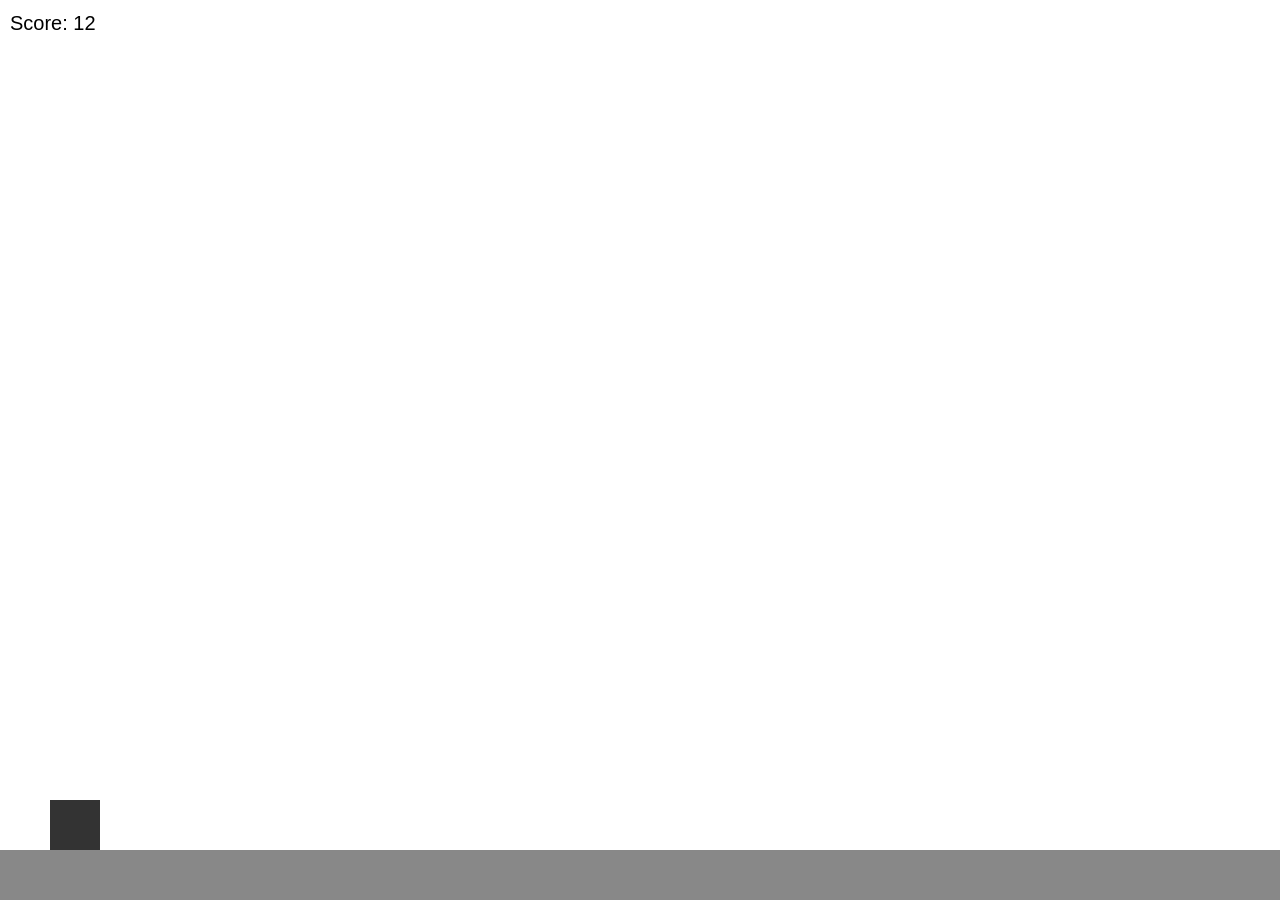
==== index.html @ c6bbb9b3 "21_codeCleanUp" ====
<!DOCTYPE html>
<html lang="en">
<head>
  <meta charset="UTF-8">
  <meta name="viewport" content="width=device-width, initial-scale=1">
  <title>My Runner Game</title>
  <link rel="stylesheet" href="style.css">
  <link rel="manifest" href="manifest.json">
</head>
<body>
  <canvas id="gameCanvas"></canvas>

  <!-- Scoreboard overlay for game over / name submission -->
  <div id="scoreboardOverlay">
    <div class="overlay-content">
      <h2>Game Over</h2>
      <p>Your Score: <span id="finalScore"></span></p>
      <input type="text" id="playerName" maxlength="16" placeholder="Enter your name">
      <br>
      <button id="submitScore">Submit Score</button>
      <button id="playAgain" style="display:none;">Play Again</button>
      <div id="leaderboardContainer" style="display:none;">
        <h3>Leaderboard</h3>
        <ul id="leaderboardList"></ul>
      </div>
    </div>
  </div>

  <script src="game.js"></script>
  <script>
    if ('serviceWorker' in navigator) {
      navigator.serviceWorker.register('sw.js')
        .then(reg => console.log('Service Worker registered', reg))
        .catch(err => console.error('Service Worker registration failed', err));
    }
  </script>
</body>
</html>
---- style.css ----
/* style.css */
html, body {
  margin: 0;
  padding: 0;
  overflow: hidden; /* Prevent scrolling */
  width: 100%;
  height: 100%;
  background-color: #f0f0f0;
}

canvas {
  display: block;
  background: #fff;
  margin: 0 auto;
}

/* Scoreboard overlay styling */
#scoreboardOverlay {
  position: fixed;
  top: 0;
  left: 0;
  width: 100%;
  height: 100%;
  background: rgba(0, 0, 0, 0.5);
  display: none;  /* hidden until game over */
  justify-content: center;
  align-items: center;
  z-index: 1000;
}

.overlay-content {
  background: #fff;
  padding: 20px;
  text-align: center;
  width: 300px;
  border-radius: 8px;
}
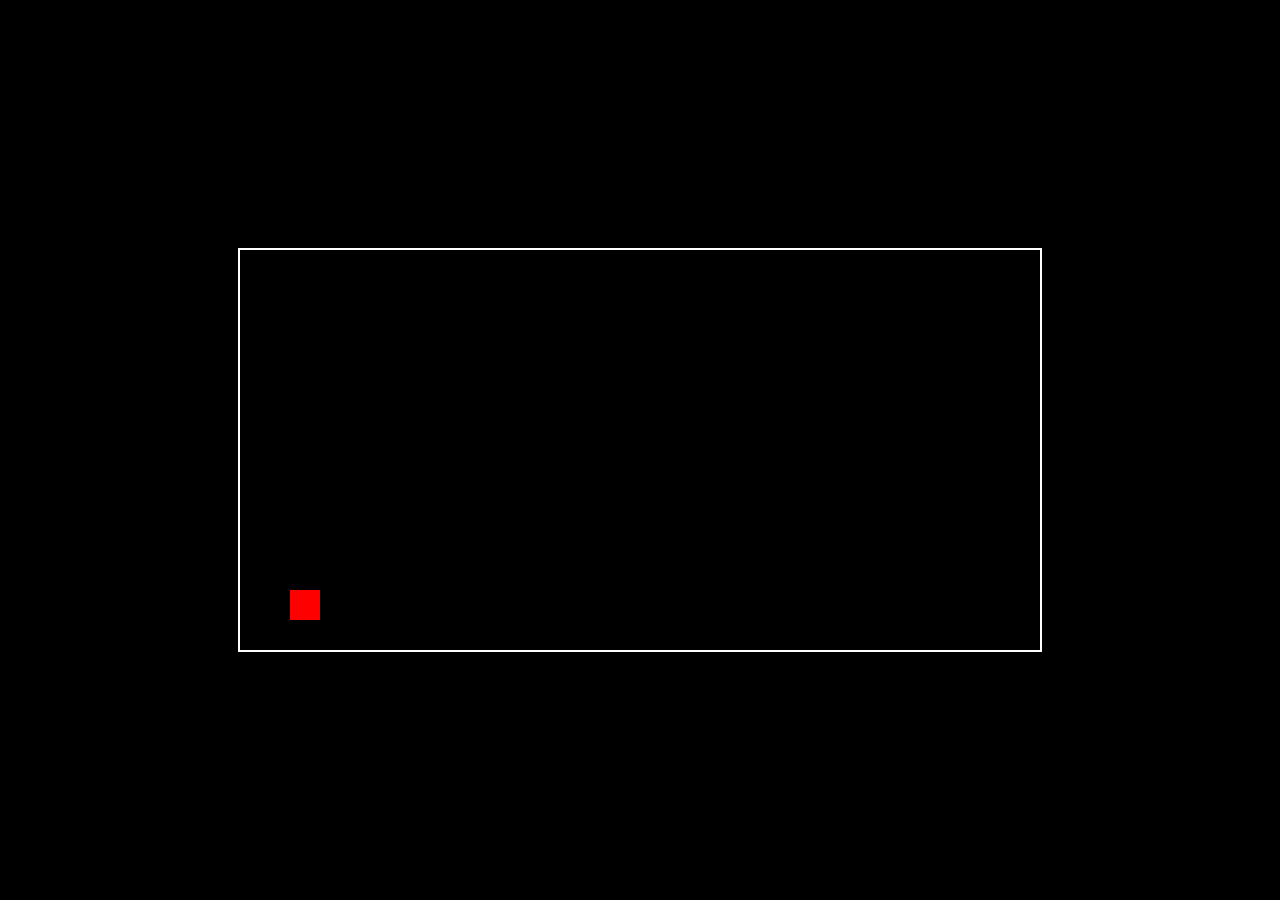
==== commit 2ea7b4e8: "o3.alpha.0" ====
--- a/index.html
+++ b/index.html
@@ -1,38 +1,12 @@
-<!DOCTYPE html>
-<html lang="en">
-<head>
-  <meta charset="UTF-8">
-  <meta name="viewport" content="width=device-width, initial-scale=1">
-  <title>My Runner Game</title>
-  <link rel="stylesheet" href="style.css">
-  <link rel="manifest" href="manifest.json">
-</head>
-<body>
-  <canvas id="gameCanvas"></canvas>
-
-  <!-- Scoreboard overlay for game over / name submission -->
-  <div id="scoreboardOverlay">
-    <div class="overlay-content">
-      <h2>Game Over</h2>
-      <p>Your Score: <span id="finalScore"></span></p>
-      <input type="text" id="playerName" maxlength="16" placeholder="Enter your name">
-      <br>
-      <button id="submitScore">Submit Score</button>
-      <button id="playAgain" style="display:none;">Play Again</button>
-      <div id="leaderboardContainer" style="display:none;">
-        <h3>Leaderboard</h3>
-        <ul id="leaderboardList"></ul>
-      </div>
-    </div>
-  </div>
-
-  <script src="game.js"></script>
-  <script>
-    if ('serviceWorker' in navigator) {
-      navigator.serviceWorker.register('sw.js')
-        .then(reg => console.log('Service Worker registered', reg))
-        .catch(err => console.error('Service Worker registration failed', err));
-    }
-  </script>
-</body>
-</html>
+<!DOCTYPE html>+<html lang="en">+<head>+  <meta charset="UTF-8">+  <title>Nibbles Game - Red Panda Escape</title>+  <link rel="stylesheet" href="css/styles.css">+</head>+<body>+  <canvas id="gameCanvas" width="800" height="400"></canvas>+  <script src="js/main.js"></script>+</body>+</html>
--- a/css/styles.css
+++ b/css/styles.css
@@ -0,0 +1,12 @@
+body {+  margin: 0;+  background-color: #000; /* Black background */+  display: flex;+  justify-content: center;+  align-items: center;+  height: 100vh;+}++canvas {+  border: 2px solid #fff; /* White border around the canvas */+}
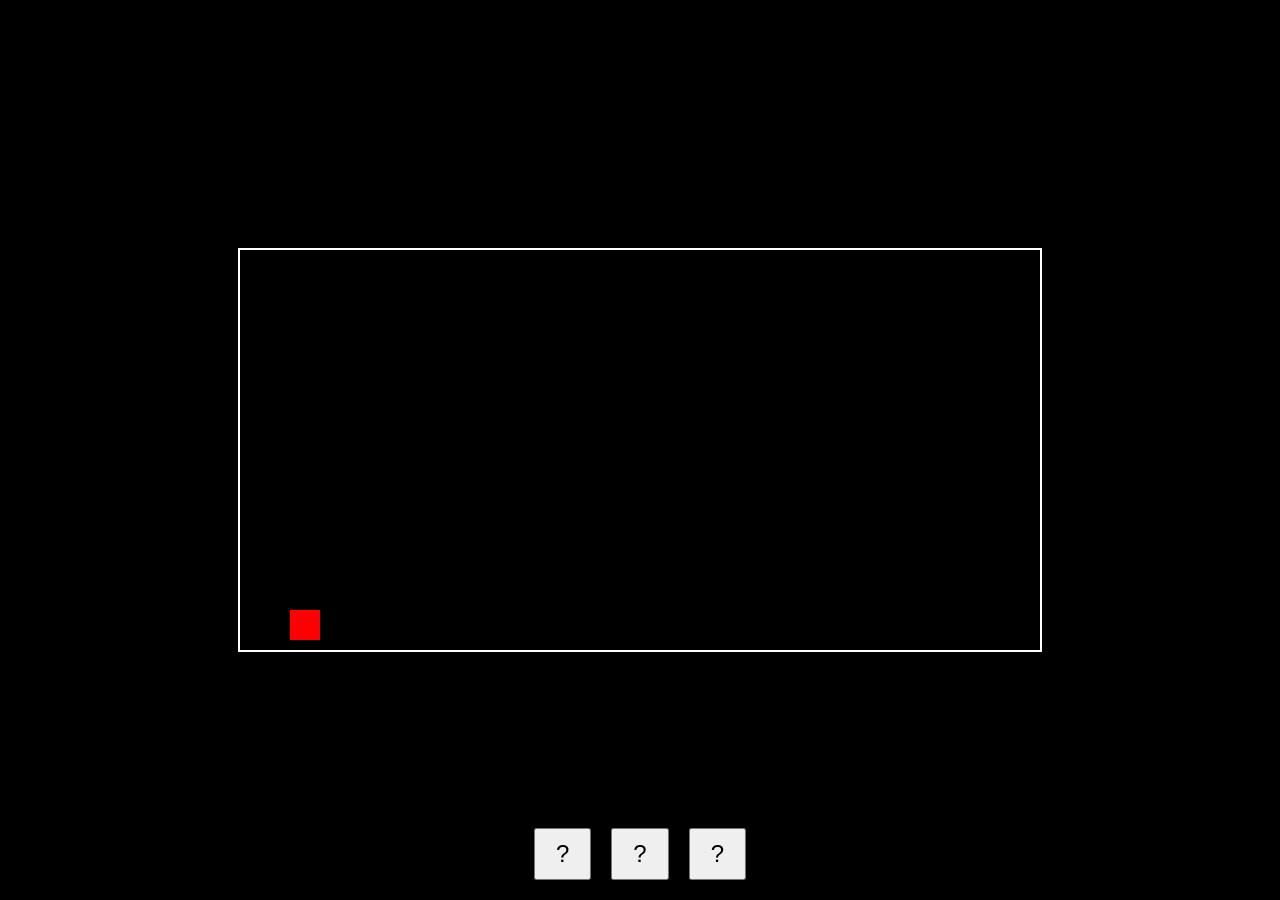
==== commit a7f52276: "o3.alpha.1" ====
--- a/index.html
+++ b/index.html
@@ -3,10 +3,16 @@
 <head>   <meta charset="UTF-8">   <title>Nibbles Game - Red Panda Escape</title>+  <meta name="viewport" content="width=device-width, initial-scale=1, maximum-scale=1, user-scalable=no">   <link rel="stylesheet" href="css/styles.css"> </head> <body>   <canvas id="gameCanvas" width="800" height="400"></canvas>+  <div id="controls">+    <button id="leftBtn">?</button>+    <button id="jumpBtn">?</button>+    <button id="rightBtn">?</button>+  </div>   <script src="js/main.js"></script> </body> </html>
--- a/css/styles.css
+++ b/css/styles.css
@@ -1,12 +1,27 @@
 body {   margin: 0;-  background-color: #000; /* Black background */+  background-color: #000;   display: flex;+  flex-direction: column;   justify-content: center;   align-items: center;   height: 100vh; }  canvas {-  border: 2px solid #fff; /* White border around the canvas */+  border: 2px solid #fff; }++#controls {+  position: fixed;+  bottom: 20px;+  left: 50%;+  transform: translateX(-50%);+  display: flex;+  gap: 20px;+}++#controls button {+  font-size: 24px;+  padding: 10px 20px;+}
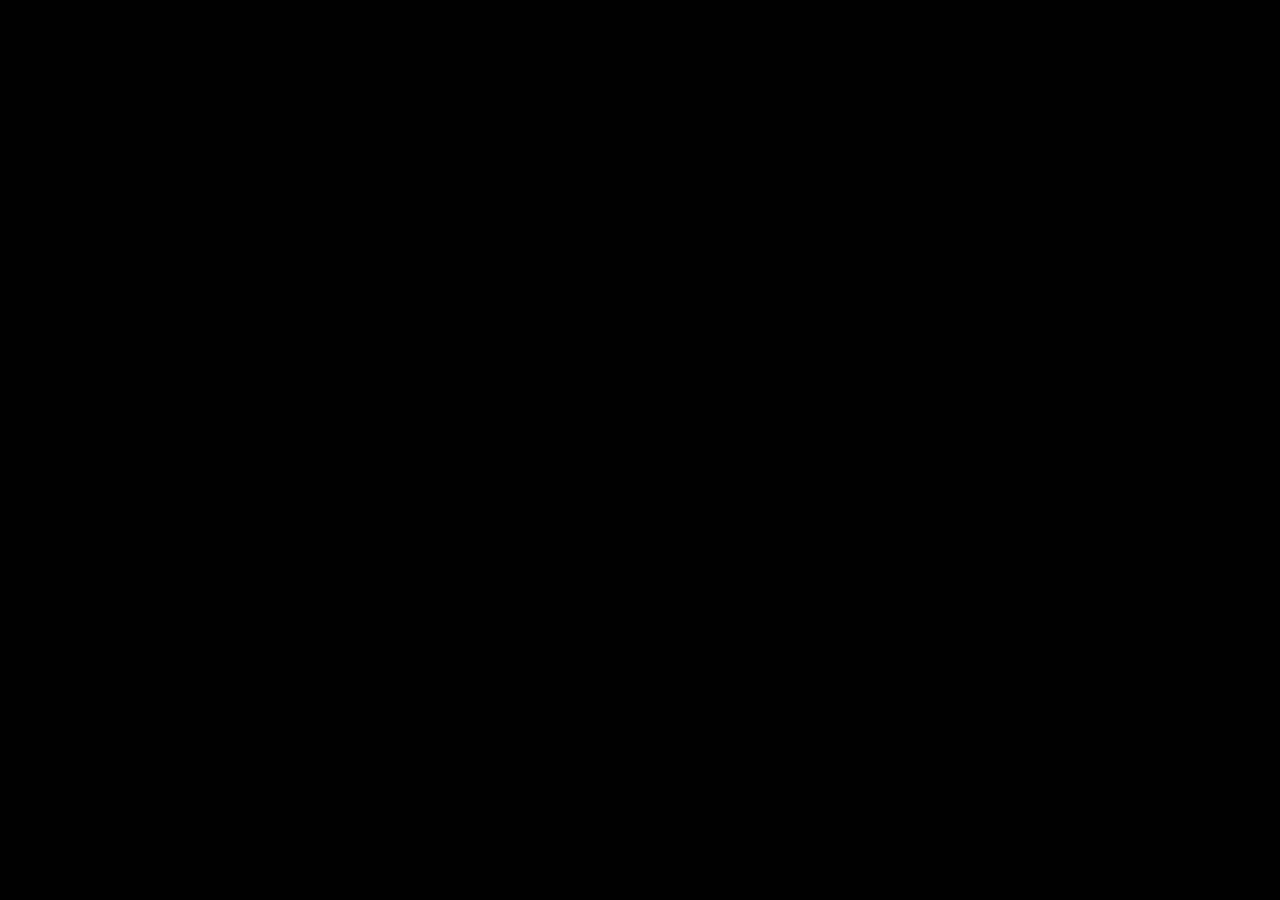
==== commit ec16c03d: "o3.alpha.2" ====
--- a/index.html
+++ b/index.html
@@ -7,12 +7,7 @@
   <link rel="stylesheet" href="css/styles.css"> </head> <body>-  <canvas id="gameCanvas" width="800" height="400"></canvas>-  <div id="controls">-    <button id="leftBtn">?</button>-    <button id="jumpBtn">?</button>-    <button id="rightBtn">?</button>-  </div>+  <canvas id="gameCanvas"></canvas>   <script src="js/main.js"></script> </body> </html>
--- a/css/styles.css
+++ b/css/styles.css
@@ -1,27 +1,10 @@
 body {   margin: 0;   background-color: #000;-  display: flex;-  flex-direction: column;-  justify-content: center;-  align-items: center;-  height: 100vh;+  overflow: hidden; /* Prevent scrolling */ }  canvas {-  border: 2px solid #fff;+  display: block;+  background: #000; }--#controls {-  position: fixed;-  bottom: 20px;-  left: 50%;-  transform: translateX(-50%);-  display: flex;-  gap: 20px;-}--#controls button {-  font-size: 24px;-  padding: 10px 20px;-}
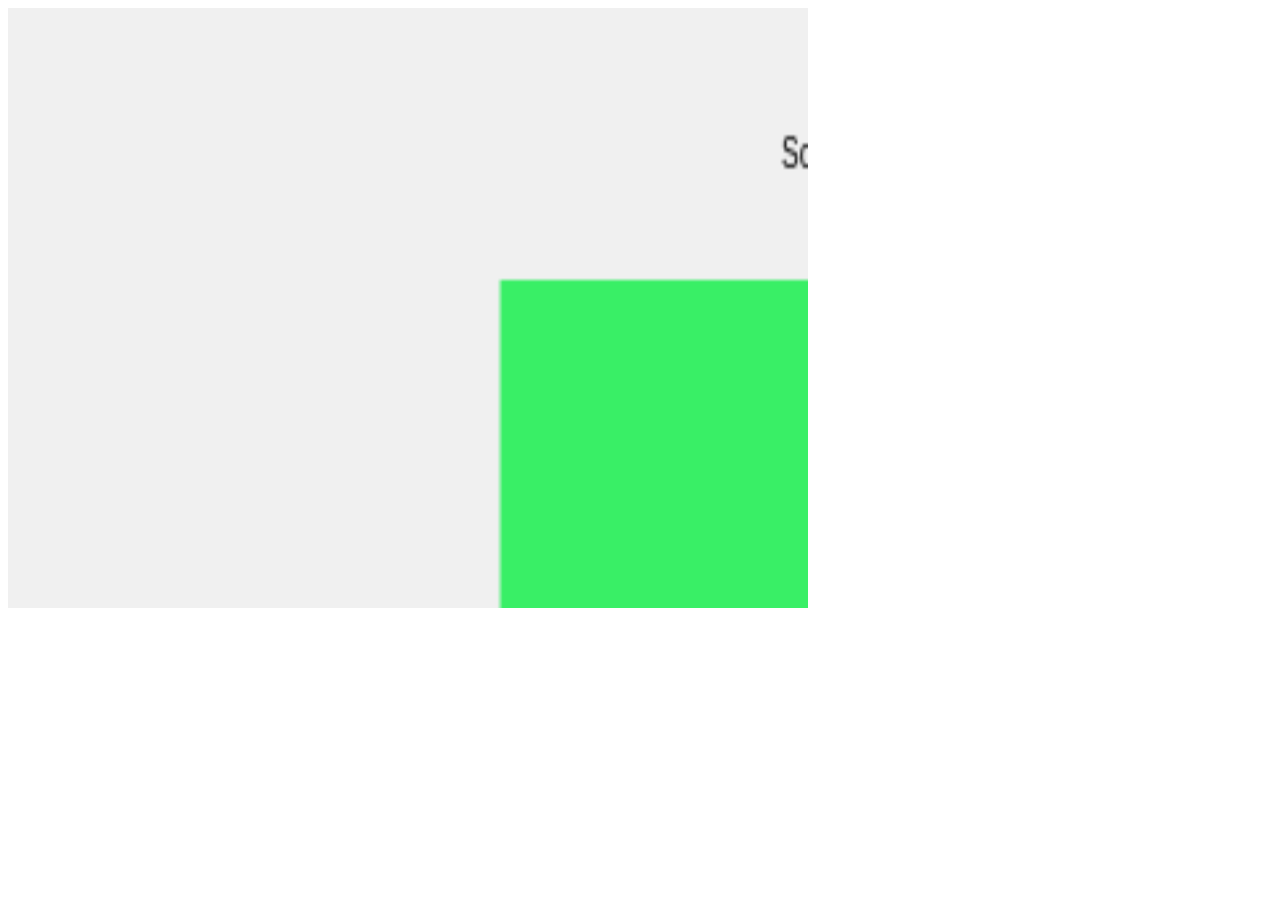
==== commit ee5376f8: "o1o1" ====
--- a/index.html
+++ b/index.html
@@ -1,13 +1,16 @@
-<!DOCTYPE html>-<html lang="en">-<head>-  <meta charset="UTF-8">-  <title>Nibbles Game - Red Panda Escape</title>-  <meta name="viewport" content="width=device-width, initial-scale=1, maximum-scale=1, user-scalable=no">-  <link rel="stylesheet" href="css/styles.css">-</head>-<body>-  <canvas id="gameCanvas"></canvas>-  <script src="js/main.js"></script>-</body>-</html>+<!DOCTYPE html>
+<html>
+  <head>
+    <style>
+      canvas {
+        width: 800px;
+        height: 600px;
+        background-color: #f0f0f0;
+      }
+    </style>
+  </head>
+  <body>
+    <canvas id="game"></canvas>
+    <script src="game.js"></script>
+  </body>
+</html>
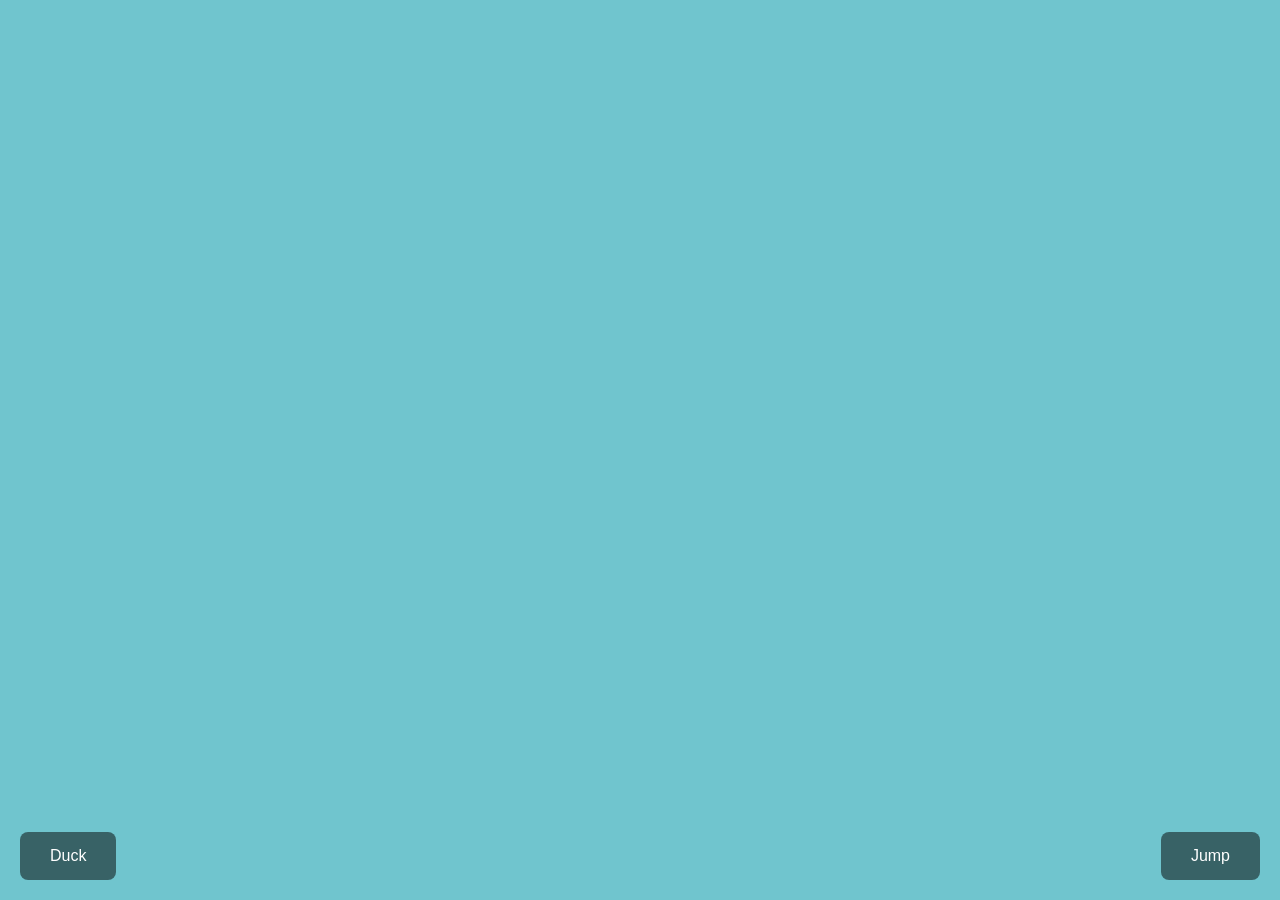
==== commit f37fa9c1: "Nibbles_o1" ====
--- a/index.html
+++ b/index.html
@@ -1,16 +1,21 @@
 <!DOCTYPE html>
-<html>
-  <head>
-    <style>
-      canvas {
-        width: 800px;
-        height: 600px;
-        background-color: #f0f0f0;
-      }
-    </style>
-  </head>
-  <body>
-    <canvas id="game"></canvas>
-    <script src="game.js"></script>
-  </body>
+<html lang="en">
+<head>
+    <meta charset="UTF-8">
+    <meta name="viewport" content="width=device-width, initial-scale=1, maximum-scale=1, user-scalable=no, orientation=landscape">
+    <title>Red Panda Side-Scrolling Game</title>
+    <link rel="stylesheet" href="style.css">
+</head>
+<body>
+
+    <canvas id="gameCanvas"></canvas>
+
+    <!-- Mobile Control Buttons -->
+    <div id="mobileControls">
+        <button id="duckBtn">Duck</button>
+        <button id="jumpBtn">Jump</button>
+    </div>
+
+    <script src="script.js"></script>
+</body>
 </html>
--- a/style.css
+++ b/style.css
@@ -0,0 +1,42 @@
+/* Reset default margins and padding */
+* {
+    margin: 0;
+    padding: 0;
+    box-sizing: border-box;
+}
+
+html, body {
+    width: 100%;
+    height: 100%;
+    overflow: hidden;
+    background-color: #70c5ce; /* Sky blue background suitable for pixel art */
+}
+
+/* Canvas setup */
+#gameCanvas {
+    display: block;
+    image-rendering: pixelated; /* Ensures sharp pixel art visuals */
+}
+
+/* Mobile controls container */
+#mobileControls {
+    position: absolute;
+    bottom: 20px;
+    left: 0;
+    width: 100%;
+    display: flex;
+    justify-content: space-between;
+    padding: 0 20px;
+    user-select: none;
+}
+
+/* Mobile control buttons */
+#mobileControls button {
+    background: rgba(0, 0, 0, 0.5);
+    color: #fff;
+    border: none;
+    padding: 15px 30px;
+    border-radius: 8px;
+    font-size: 16px;
+    pointer-events: auto;
+}
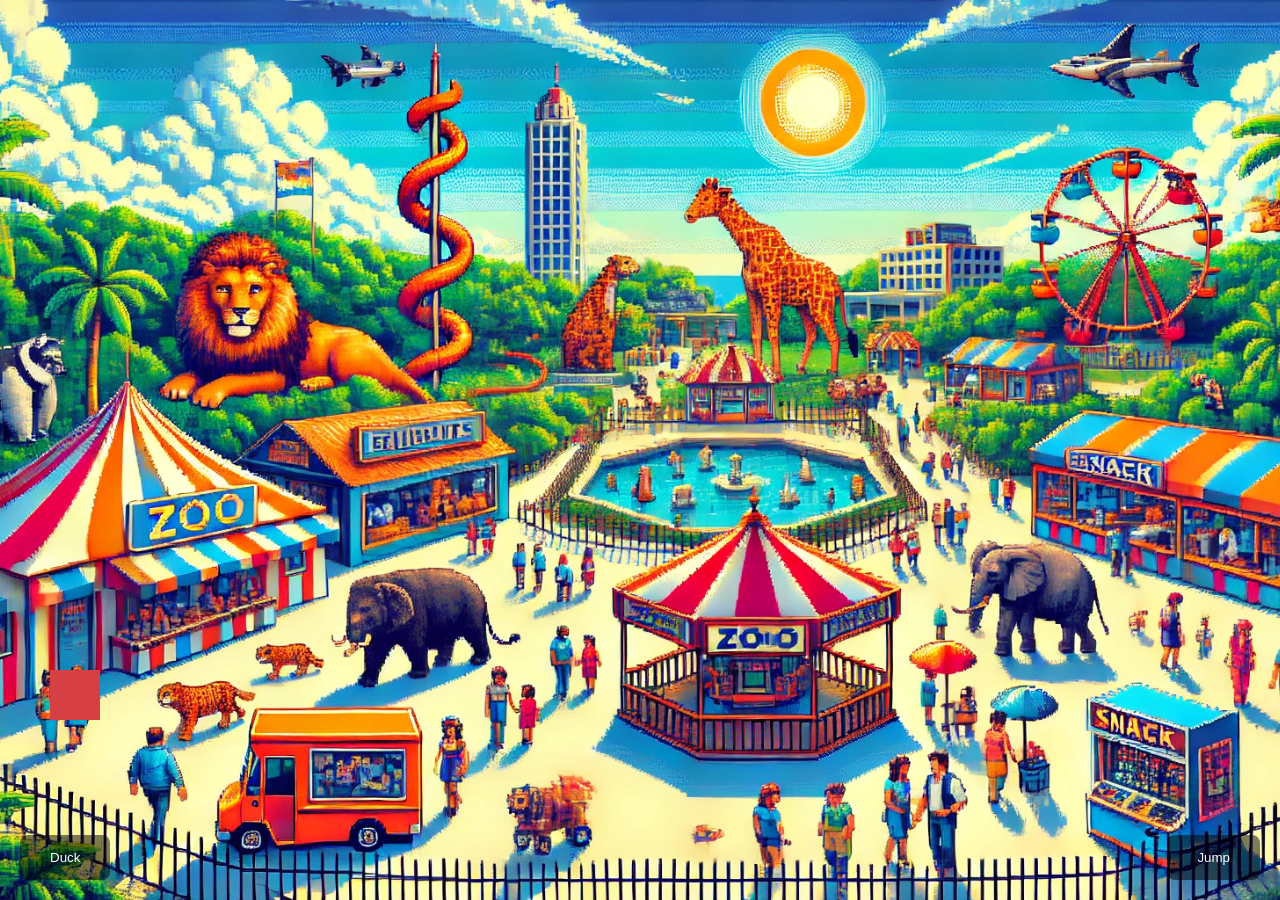
==== commit d3104892: "Nibbles_o3" ====
--- a/index.html
+++ b/index.html
@@ -2,15 +2,14 @@
 <html lang="en">
 <head>
     <meta charset="UTF-8">
-    <meta name="viewport" content="width=device-width, initial-scale=1, maximum-scale=1, user-scalable=no, orientation=landscape">
+    <meta name="viewport" content="width=device-width, initial-scale=1.0, orientation=landscape, user-scalable=no">
     <title>Red Panda Side-Scrolling Game</title>
     <link rel="stylesheet" href="style.css">
 </head>
 <body>
-
     <canvas id="gameCanvas"></canvas>
 
-    <!-- Mobile Control Buttons -->
+    <!-- Mobile Controls -->
     <div id="mobileControls">
         <button id="duckBtn">Duck</button>
         <button id="jumpBtn">Jump</button>
--- a/style.css
+++ b/style.css
@@ -1,4 +1,4 @@
-/* Reset default margins and padding */
+/* Reset and basic styling */
 * {
     margin: 0;
     padding: 0;
@@ -9,16 +9,14 @@
     width: 100%;
     height: 100%;
     overflow: hidden;
-    background-color: #70c5ce; /* Sky blue background suitable for pixel art */
+    background-color: #70c5ce;
 }
 
-/* Canvas setup */
 #gameCanvas {
     display: block;
-    image-rendering: pixelated; /* Ensures sharp pixel art visuals */
+    image-rendering: pixelated;
 }
 
-/* Mobile controls container */
 #mobileControls {
     position: absolute;
     bottom: 20px;
@@ -27,16 +25,14 @@
     display: flex;
     justify-content: space-between;
     padding: 0 20px;
-    user-select: none;
+    pointer-events: none;
 }
 
-/* Mobile control buttons */
 #mobileControls button {
-    background: rgba(0, 0, 0, 0.5);
-    color: #fff;
+    background: rgba(0,0,0,0.5);
+    color: white;
     border: none;
     padding: 15px 30px;
     border-radius: 8px;
-    font-size: 16px;
-    pointer-events: auto;
-}+    pointer-events: all;
+}
